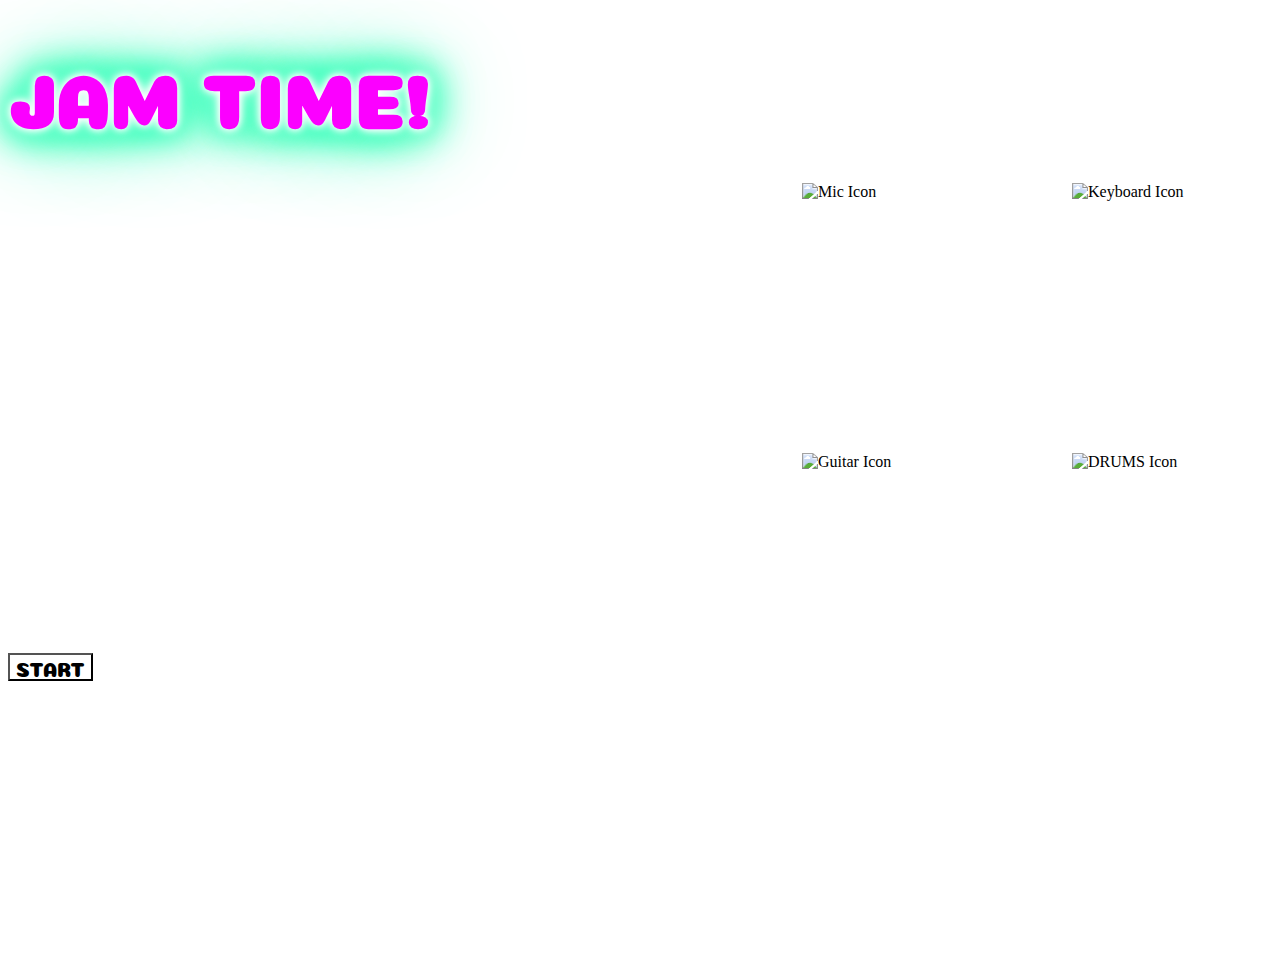
==== index.html @ 71f31c0d "created html, css and js files" ====
<!DOCTYPE html>
<html lang="en">

<head>
  <meta charset="UTF-8">
  <meta http-equiv="X-UA-Compatible" content="IE=edge">
  <meta name="viewport" content="width=device-width, initial-scale=1.0">
  <link rel="stylesheet" type="text/css" href="style.css">
  <script defer type="text/javascript" src="app.js"></script>
  <title>JAM TIME</title>
</head>

<body>
  <h1>JAM TIME!</h1>
  <div id="allInstruments">
    <img src="https://i.ibb.co/m5v5nB2/MIC.png" alt="Mic Icon" id="micImage">
    <img src="https://i.ibb.co/ccxW7pk/KEYS.png" alt="Keyboard Icon" id="keysImage">
    <img src="https://i.ibb.co/4wLb14R/GUITAR.png" alt="Guitar Icon" id="guitarImage">
    <img src="https://i.ibb.co/80QkYKM/DRUMS.png" alt="DRUMS Icon" id="drumsImage">
  </div>
  <footer>
    <button class="startGame">START</button>
  </footer>

</body>

</html>


<!-- Extra Code -->
<!-- <div class="insButton" id="micIcon"></div>
    <div class="insButton" id="keysIcon"></div>
    <div class="insButton" id="guitarIcon"></div>
    <div class="insButton" id="drumsIcon"></div> -->
---- style.css ----
@import url('https://fonts.googleapis.com/css2?family=Coiny&display=swap');

body {
  background-image: url(https://i.ibb.co/q5hSZy9/light-g0b226b875-1920.jpg);
  background-size: cover;
  height: 100vh;
}

h1 {
  font-family: 'Coiny', sans-serif;
  font-size: 75px;
  color: rgb(251, 0, 255);
  text-shadow:
    0 0 7px #fff,
    0 0 10px #fff,
    0 0 21px #fff,
    0 0 20px #0fa,
    0 0 40px #0fa,
    0 0 35px #0fa,
    0 0 50px #0fa,
    0 0 90px #0fa;
}

#allInstruments {
  display: grid;
  grid-template-columns: 200px 200px;
  grid-template-rows: 200px 200px;
  column-gap: 70px;
  row-gap: 70px;
  justify-content: right;
}

.startGame {
  font-family: 'Coiny', sans-serif;
  font-size: 20px;
  background-color: white;
}
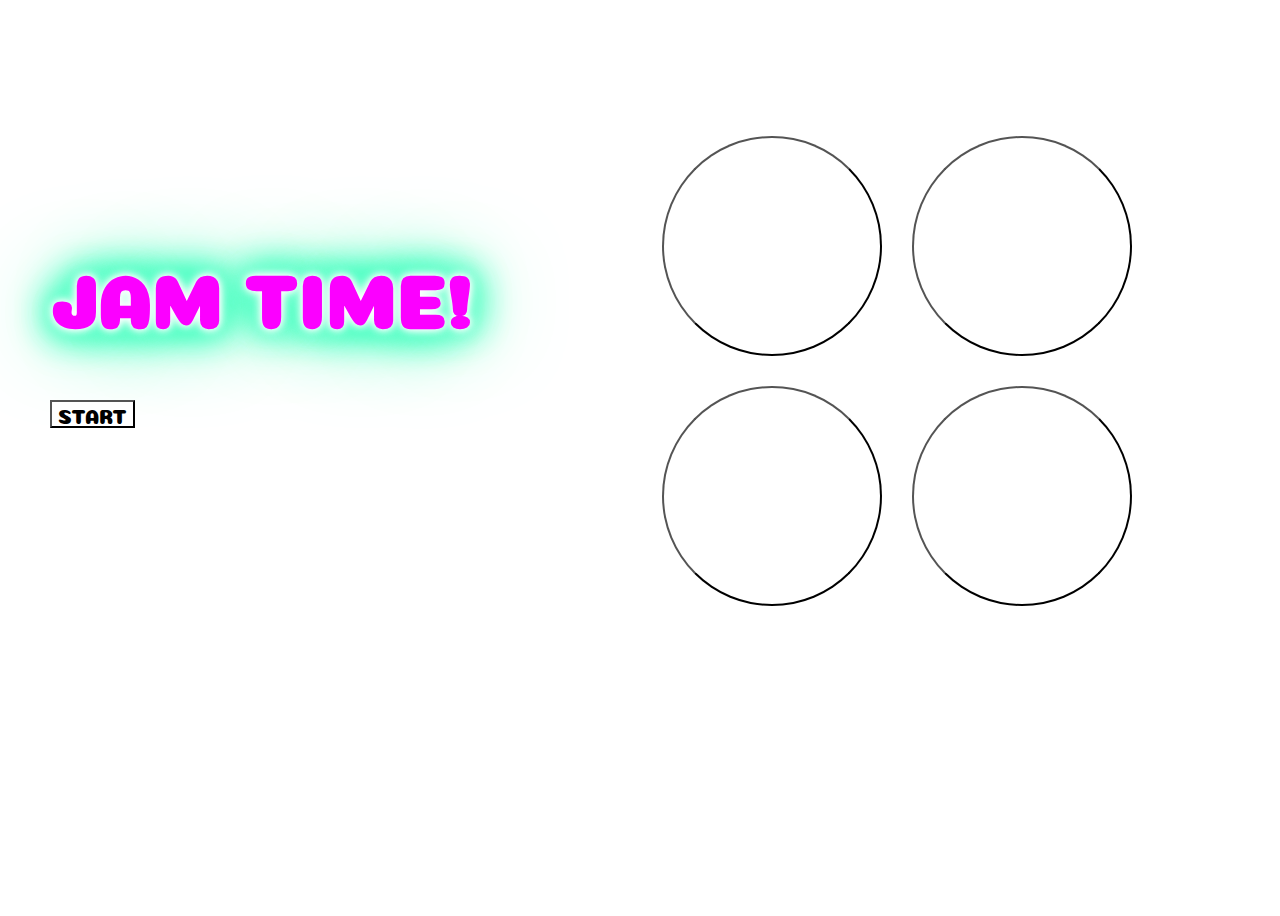
==== commit b09c08ec: "buttons updated, clickable" ====
--- a/index.html
+++ b/index.html
@@ -13,10 +13,10 @@
 <body>
   <h1>JAM TIME!</h1>
   <div id="allInstruments">
-    <img src="https://i.ibb.co/m5v5nB2/MIC.png" alt="Mic Icon" id="micImage">
-    <img src="https://i.ibb.co/ccxW7pk/KEYS.png" alt="Keyboard Icon" id="keysImage">
-    <img src="https://i.ibb.co/4wLb14R/GUITAR.png" alt="Guitar Icon" id="guitarImage">
-    <img src="https://i.ibb.co/80QkYKM/DRUMS.png" alt="DRUMS Icon" id="drumsImage">
+    <button type="button" id="micImage"></button>
+    <button type="button" id="keysImage"></button>
+    <button type="button" id="guitarImage"></button>
+    <button type="button" id="drumsImage"></button>
   </div>
   <footer>
     <button class="startGame">START</button>
@@ -24,11 +24,4 @@
 
 </body>
 
-</html>
-
-
-<!-- Extra Code -->
-<!-- <div class="insButton" id="micIcon"></div>
-    <div class="insButton" id="keysIcon"></div>
-    <div class="insButton" id="guitarIcon"></div>
-    <div class="insButton" id="drumsIcon"></div> -->+</html>--- a/style.css
+++ b/style.css
@@ -9,6 +9,10 @@
 h1 {
   font-family: 'Coiny', sans-serif;
   font-size: 75px;
+  text-align: left;
+  position: fixed;
+  top: 200px;
+  left: 50px;
   color: rgb(251, 0, 255);
   text-shadow:
     0 0 7px #fff,
@@ -23,15 +27,55 @@
 
 #allInstruments {
   display: grid;
+  justify-content: right;
   grid-template-columns: 200px 200px;
   grid-template-rows: 200px 200px;
-  column-gap: 70px;
-  row-gap: 70px;
-  justify-content: right;
+  column-gap: 50px;
+  row-gap: 50px;
+  padding: 8em 10em;
+}
+
+#micImage {
+  background-image: url("https://i.ibb.co/m5v5nB2/MIC.png");
+  background-position: center;
+  background-color: transparent;
+  height: 220px;
+  width: 220px;
+  border-radius: 50%;
+}
+
+#keysImage {
+  background-image: url("https://i.ibb.co/ccxW7pk/KEYS.png");
+  background-position: center;
+  background-color: transparent;
+  height: 220px;
+  width: 220px;
+  border-radius: 50%;
+}
+
+#guitarImage {
+  background-image: url("https://i.ibb.co/4wLb14R/GUITAR.png");
+  background-position: center;
+  background-color: transparent;
+  height: 220px;
+  width: 220px;
+  border-radius: 50%;
+}
+
+#drumsImage {
+  background-image: url("https://i.ibb.co/80QkYKM/DRUMS.png");
+  background-position: center;
+  background-color: transparent;
+  height: 220px;
+  width: 220px;
+  border-radius: 50%;
 }
 
 .startGame {
   font-family: 'Coiny', sans-serif;
   font-size: 20px;
   background-color: white;
+  position: fixed;
+  top: 400px;
+  left: 50px;
 }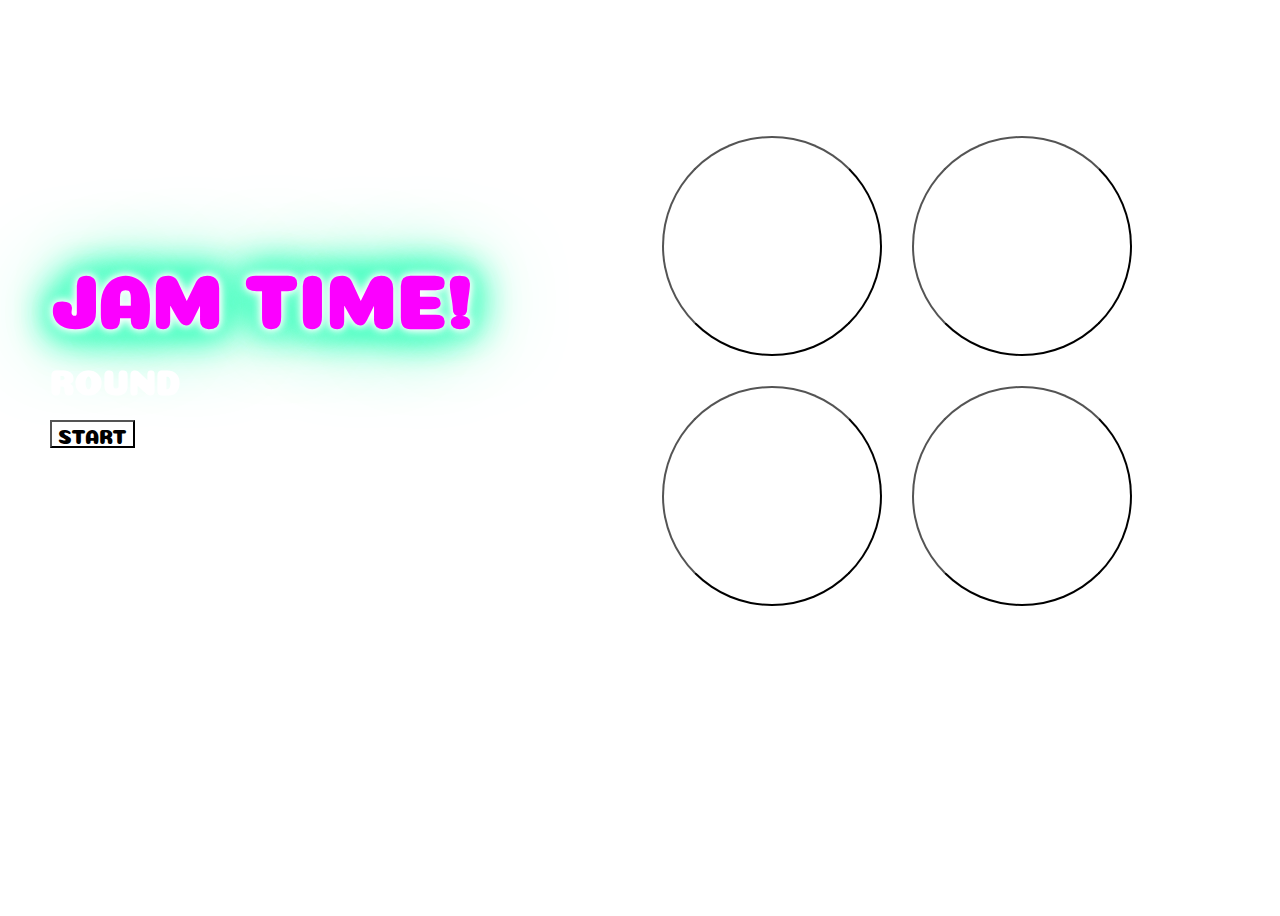
==== commit 5c75f7c6: "created round element, revising functionality" ====
--- a/index.html
+++ b/index.html
@@ -12,6 +12,7 @@
 
 <body>
   <h1>JAM TIME!</h1>
+  <h2>ROUND <span id="rounds"></span></h2>
   <div id="allInstruments">
     <button type="button" id="micImage"></button>
     <button type="button" id="keysImage"></button>
--- a/style.css
+++ b/style.css
@@ -23,6 +23,16 @@
     0 0 35px #0fa,
     0 0 50px #0fa,
     0 0 90px #0fa;
+}
+
+h2 {
+  font-family: 'Coiny', sans-serif;
+  font-size: 35px;
+  color: white;
+  text-align: left;
+  position: fixed;
+  top: 330px;
+  left: 50px;
 }
 
 #allInstruments {
@@ -76,6 +86,6 @@
   font-size: 20px;
   background-color: white;
   position: fixed;
-  top: 400px;
+  top: 420px;
   left: 50px;
 }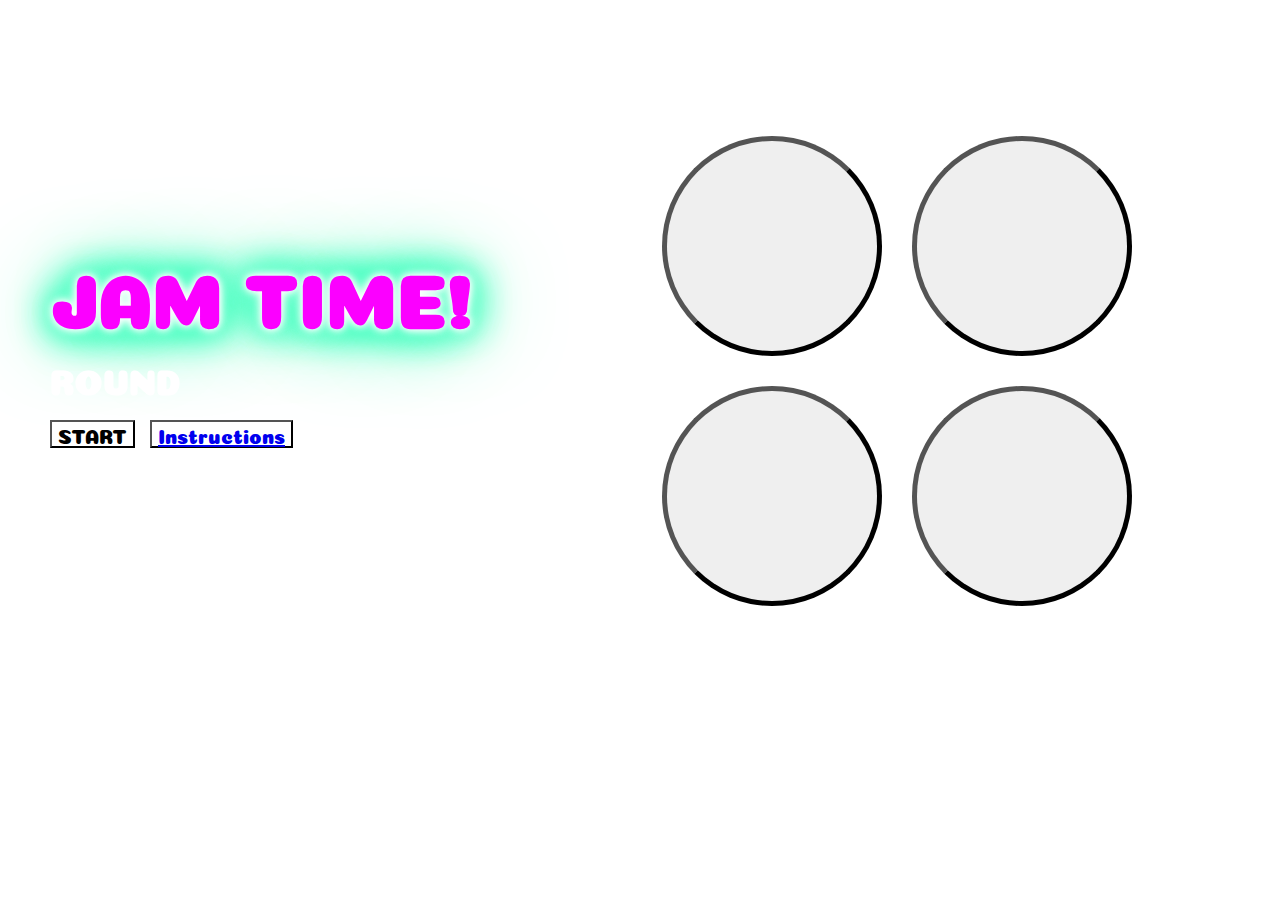
==== commit 6b499584: "added audio, borders and setTimeout" ====
--- a/index.html
+++ b/index.html
@@ -6,23 +6,39 @@
   <meta http-equiv="X-UA-Compatible" content="IE=edge">
   <meta name="viewport" content="width=device-width, initial-scale=1.0">
   <link rel="stylesheet" type="text/css" href="style.css">
-  <script defer type="text/javascript" src="app.js"></script>
+  <script defer type="text/javascript" src="game.js"></script>
+  <link href="https://fonts.googleapis.com/css2?family=Coiny&display=swap" rel="stylesheet">
+  <audio id="sound0">
+    <source src="https://s3.amazonaws.com/freecodecamp/drums/Chord_1.mp3">
+  </audio>
+  <audio id="sounds1">
+    <source src="http://scruss.com/wordpress/wp-content/uploads/2017/12/chord-A.wav">
+  </audio>
+  <audio id="sound2">
+    <source src="https://s3.amazonaws.com/freecodecamp/drums/punchy_kick_1.mp3">
+  </audio>
+  <audio id="sound3">
+    <source src="http://tipiwiki.free.fr/snd/Basse2.wav">
+  </audio>
   <title>JAM TIME</title>
 </head>
 
 <body>
   <h1>JAM TIME!</h1>
-  <h2>ROUND <span id="rounds"></span></h2>
+  <h2 class="rounds">ROUND <span id="nums"></span></h2>
+  <h2 class="message"></h2>
   <div id="allInstruments">
-    <button type="button" id="micImage"></button>
-    <button type="button" id="keysImage"></button>
-    <button type="button" id="guitarImage"></button>
-    <button type="button" id="drumsImage"></button>
+    <button class="buttonImage" id="i0"></button>
+    <button class="buttonImage" id="i1"></button>
+    <button class="buttonImage" id="i2"></button>
+    <button class="buttonImage" id="i3"></button>
   </div>
   <footer>
     <button class="startGame">START</button>
+    <button class="gameInstructions"><a href='instructions.html'>Instructions</a></button>
   </footer>
 
 </body>
 
-</html>+</html>
+<!-- <span id="rounds"></span> -->--- a/style.css
+++ b/style.css
@@ -1,4 +1,3 @@
-@import url('https://fonts.googleapis.com/css2?family=Coiny&display=swap');
 
 body {
   background-image: url(https://i.ibb.co/q5hSZy9/light-g0b226b875-1920.jpg);
@@ -35,6 +34,16 @@
   left: 50px;
 }
 
+.turn {
+  font-family: 'Coiny', sans-serif;
+  font-size: 35px;
+  color: white;
+  text-align: left;
+  position: fixed;
+  top: 430px;
+  left: 50px;
+}
+
 #allInstruments {
   display: grid;
   justify-content: right;
@@ -45,37 +54,41 @@
   padding: 8em 10em;
 }
 
-#micImage {
-  background-image: url("https://i.ibb.co/m5v5nB2/MIC.png");
+#i0 {
+  background-image: url("https://i.ibb.co/ccxW7pk/KEYS.png");
   background-position: center;
-  background-color: transparent;
+  border-color: black;
+  border-width: thick;
   height: 220px;
   width: 220px;
   border-radius: 50%;
 }
 
-#keysImage {
-  background-image: url("https://i.ibb.co/ccxW7pk/KEYS.png");
+#i1 {
+  background-image: url("https://i.ibb.co/4wLb14R/GUITAR.png");
   background-position: center;
-  background-color: transparent;
+  border-color: black;
+  border-width: thick;
   height: 220px;
   width: 220px;
   border-radius: 50%;
 }
 
-#guitarImage {
-  background-image: url("https://i.ibb.co/4wLb14R/GUITAR.png");
+#i2 {
+  background-image: url("https://i.ibb.co/X8m0TvC/BASS.png");
   background-position: center;
-  background-color: transparent;
+  border-color: black;
+  border-width: thick;
   height: 220px;
   width: 220px;
   border-radius: 50%;
 }
 
-#drumsImage {
+#i3 {
   background-image: url("https://i.ibb.co/80QkYKM/DRUMS.png");
   background-position: center;
-  background-color: transparent;
+  border-color: black;
+  border-width: thick;
   height: 220px;
   width: 220px;
   border-radius: 50%;
@@ -88,4 +101,13 @@
   position: fixed;
   top: 420px;
   left: 50px;
+}
+
+.gameInstructions {
+  font-family: 'Coiny', sans-serif;
+  font-size: 20px;
+  background-color: white;
+  position: fixed;
+  top: 420px;
+  left: 150px;
 }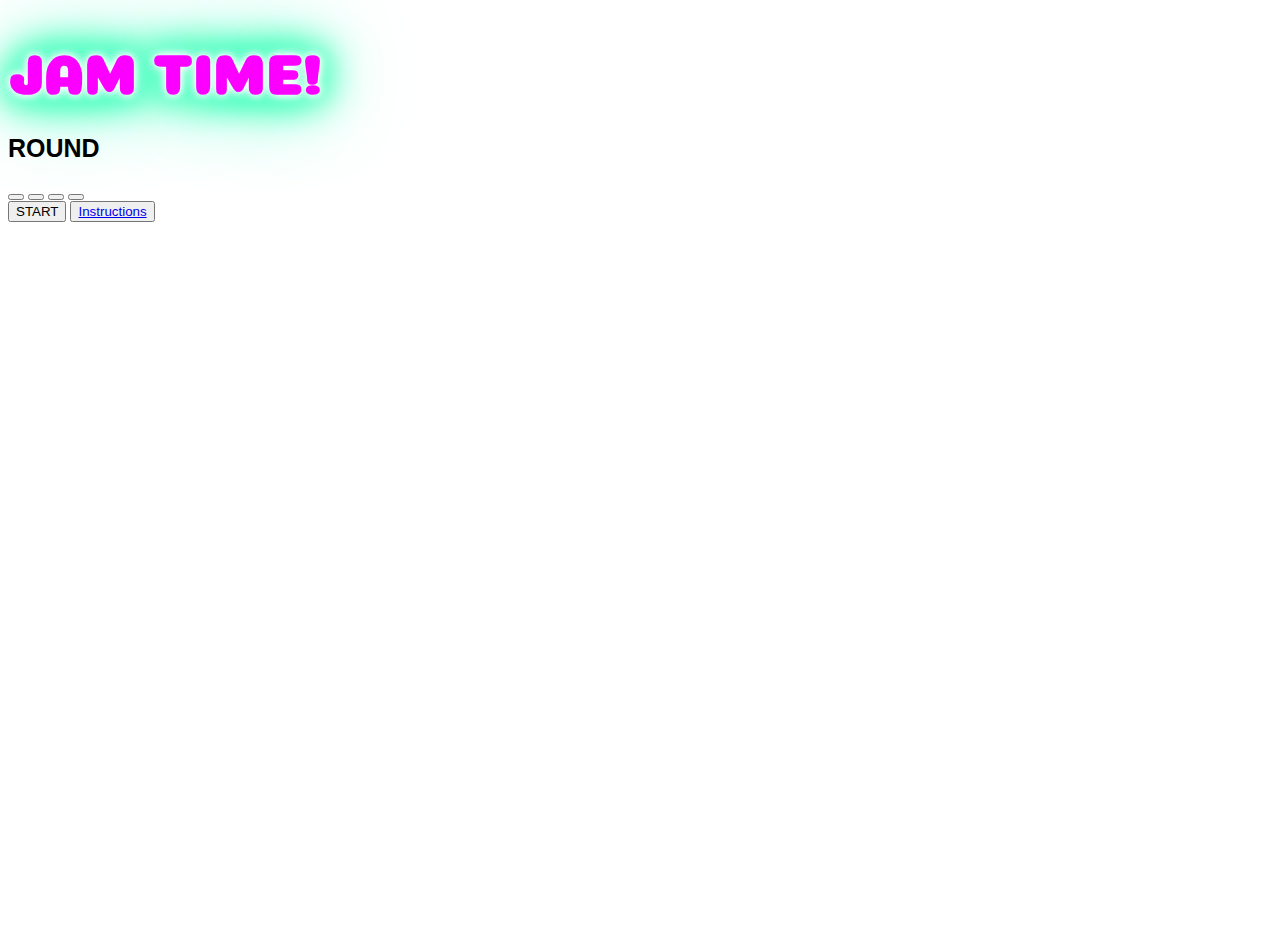
==== commit fc9bd041: "revised instructions and styles css, worked on functionality" ====
--- a/index.html
+++ b/index.html
@@ -5,20 +5,25 @@
   <meta charset="UTF-8">
   <meta http-equiv="X-UA-Compatible" content="IE=edge">
   <meta name="viewport" content="width=device-width, initial-scale=1.0">
-  <link rel="stylesheet" type="text/css" href="style.css">
+  <link rel="stylesheet" type="text/css" href="styles.css">
   <script defer type="text/javascript" src="game.js"></script>
   <link href="https://fonts.googleapis.com/css2?family=Coiny&display=swap" rel="stylesheet">
   <audio id="sound0">
     <source src="https://s3.amazonaws.com/freecodecamp/drums/Chord_1.mp3">
+    </source>
+  </audio>
   </audio>
   <audio id="sounds1">
     <source src="http://scruss.com/wordpress/wp-content/uploads/2017/12/chord-A.wav">
+    </source>
   </audio>
   <audio id="sound2">
     <source src="https://s3.amazonaws.com/freecodecamp/drums/punchy_kick_1.mp3">
+    </source>
   </audio>
   <audio id="sound3">
     <source src="http://tipiwiki.free.fr/snd/Basse2.wav">
+    </source>
   </audio>
   <title>JAM TIME</title>
 </head>
--- a/styles.css
+++ b/styles.css
@@ -0,0 +1,44 @@
+body {
+  background-image: url(https://i.ibb.co/5k2gNrG/Band-Practice.jpg);
+  background-size: cover;
+  height: 100vh;
+}
+
+.text{
+  background-color: white;
+  opacity: 0.60;
+  padding: 20px
+}
+
+h1 {
+  font-family: 'Coiny', sans-serif;
+  font-size: 55px;
+  /* text-align: left;
+  position: fixed;
+  top: 200px;
+  left: 50px; */
+  color: rgb(251, 0, 255);
+  text-shadow:
+    0 0 7px #fff,
+    0 0 10px #fff,
+    0 0 21px #fff,
+    0 0 20px #0fa,
+    0 0 40px #0fa,
+    0 0 35px #0fa,
+    0 0 50px #0fa,
+    0 0 90px #0fa;
+}
+
+h2, ol, p {
+  font-family: Sans-serif;
+  font-size: 25px;
+}
+.start {
+  font-family: 'Coiny', sans-serif;
+  font-size: 30px;
+  background-color: white;
+  position: absolute;
+  right: 10px;
+  top: 650px;
+  /* left: 50px; */
+}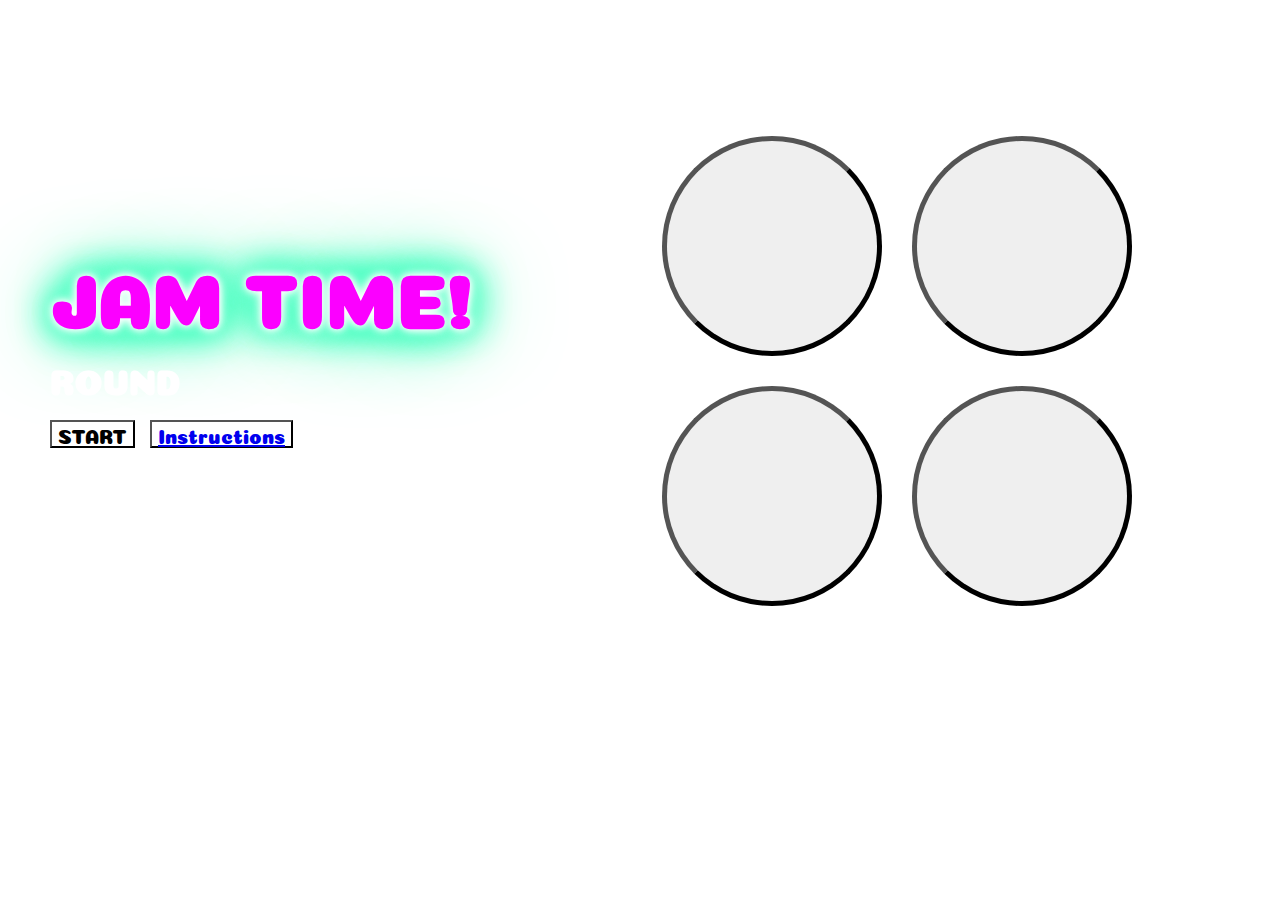
==== commit b8b672f3: "corrected button links" ====
--- a/index.html
+++ b/index.html
@@ -5,7 +5,7 @@
   <meta charset="UTF-8">
   <meta http-equiv="X-UA-Compatible" content="IE=edge">
   <meta name="viewport" content="width=device-width, initial-scale=1.0">
-  <link rel="stylesheet" type="text/css" href="styles.css">
+  <link rel="stylesheet" type="text/css" href="style.css">
   <script defer type="text/javascript" src="game.js"></script>
   <link href="https://fonts.googleapis.com/css2?family=Coiny&display=swap" rel="stylesheet">
   <audio id="sound0">
--- a/style.css
+++ b/style.css
@@ -0,0 +1,113 @@
+
+body {
+  background-image: url(https://i.ibb.co/q5hSZy9/light-g0b226b875-1920.jpg);
+  background-size: cover;
+  height: 100vh;
+}
+
+h1 {
+  font-family: 'Coiny', sans-serif;
+  font-size: 75px;
+  text-align: left;
+  position: fixed;
+  top: 200px;
+  left: 50px;
+  color: rgb(251, 0, 255);
+  text-shadow:
+    0 0 7px #fff,
+    0 0 10px #fff,
+    0 0 21px #fff,
+    0 0 20px #0fa,
+    0 0 40px #0fa,
+    0 0 35px #0fa,
+    0 0 50px #0fa,
+    0 0 90px #0fa;
+}
+
+h2 {
+  font-family: 'Coiny', sans-serif;
+  font-size: 35px;
+  color: white;
+  text-align: left;
+  position: fixed;
+  top: 330px;
+  left: 50px;
+}
+
+.turn {
+  font-family: 'Coiny', sans-serif;
+  font-size: 35px;
+  color: white;
+  text-align: left;
+  position: fixed;
+  top: 430px;
+  left: 50px;
+}
+
+#allInstruments {
+  display: grid;
+  justify-content: right;
+  grid-template-columns: 200px 200px;
+  grid-template-rows: 200px 200px;
+  column-gap: 50px;
+  row-gap: 50px;
+  padding: 8em 10em;
+}
+
+#i0 {
+  background-image: url("https://i.ibb.co/ccxW7pk/KEYS.png");
+  background-position: center;
+  border-color: black;
+  border-width: thick;
+  height: 220px;
+  width: 220px;
+  border-radius: 50%;
+}
+
+#i1 {
+  background-image: url("https://i.ibb.co/4wLb14R/GUITAR.png");
+  background-position: center;
+  border-color: black;
+  border-width: thick;
+  height: 220px;
+  width: 220px;
+  border-radius: 50%;
+}
+
+#i2 {
+  background-image: url("https://i.ibb.co/X8m0TvC/BASS.png");
+  background-position: center;
+  border-color: black;
+  border-width: thick;
+  height: 220px;
+  width: 220px;
+  border-radius: 50%;
+}
+
+#i3 {
+  background-image: url("https://i.ibb.co/80QkYKM/DRUMS.png");
+  background-position: center;
+  border-color: black;
+  border-width: thick;
+  height: 220px;
+  width: 220px;
+  border-radius: 50%;
+}
+
+.startGame {
+  font-family: 'Coiny', sans-serif;
+  font-size: 20px;
+  background-color: white;
+  position: fixed;
+  top: 420px;
+  left: 50px;
+}
+
+.gameInstructions {
+  font-family: 'Coiny', sans-serif;
+  font-size: 20px;
+  background-color: white;
+  position: fixed;
+  top: 420px;
+  left: 150px;
+}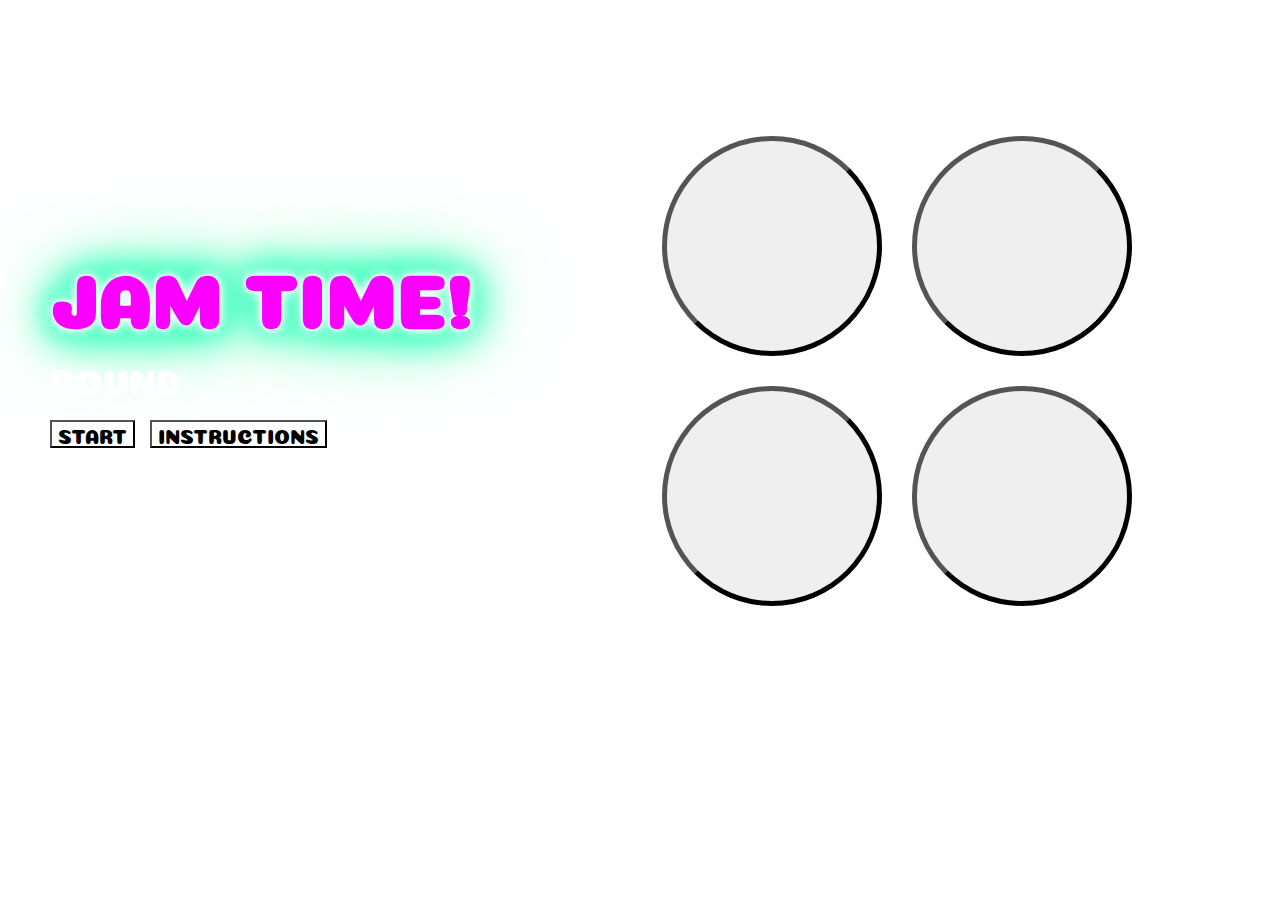
==== commit 6c522098: "revising setTimeout and toggle functions" ====
--- a/index.html
+++ b/index.html
@@ -32,7 +32,7 @@
   <h1>JAM TIME!</h1>
   <h2 class="rounds">ROUND <span id="nums"></span></h2>
   <h2 class="message"></h2>
-  <div id="allInstruments">
+  <div class="tap" id="allInstruments">
     <button class="buttonImage" id="i0"></button>
     <button class="buttonImage" id="i1"></button>
     <button class="buttonImage" id="i2"></button>
@@ -40,7 +40,7 @@
   </div>
   <footer>
     <button class="startGame">START</button>
-    <button class="gameInstructions"><a href='instructions.html'>Instructions</a></button>
+    <button class="gameInstructions"><a href='instructions.html'>INSTRUCTIONS</a></button>
   </footer>
 
 </body>
--- a/style.css
+++ b/style.css
@@ -110,4 +110,14 @@
   position: fixed;
   top: 420px;
   left: 150px;
+}
+
+a {
+  color: black;
+  text-decoration: none;
+  border-bottom: transparent;
+}
+
+.tap {
+  border-color: black;
 }